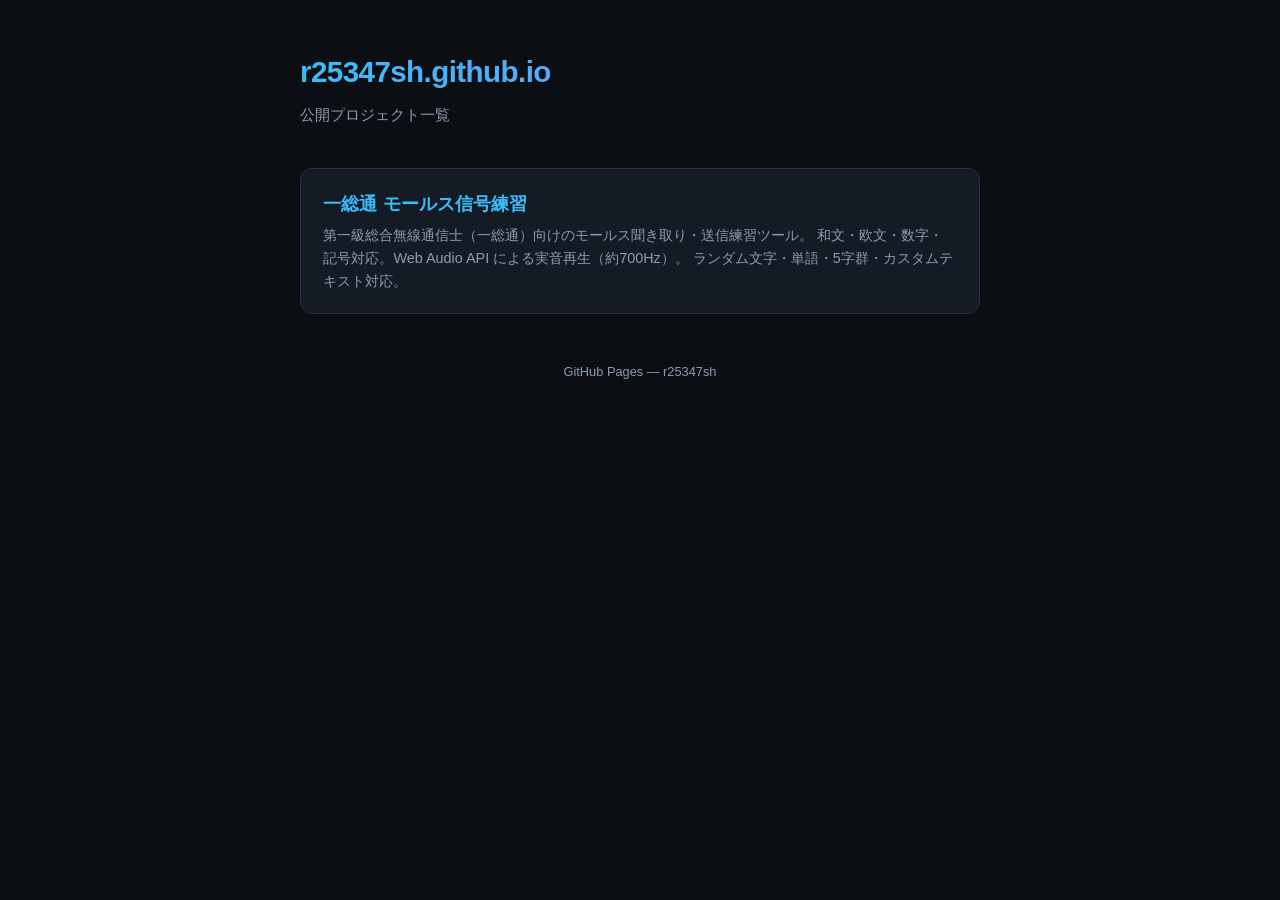
==== index.html @ d35011bb "Add Morse code practice tool for 1st-class radio operator (一総通) and root index" ====
<!DOCTYPE html>
<html lang="ja">
<head>
  <meta charset="UTF-8">
  <meta name="viewport" content="width=device-width, initial-scale=1.0">
  <title>r25347sh — Projects</title>
  <style>
    :root {
      --bg: #0b0f14;
      --surface: #151b24;
      --border: #243044;
      --text: #e8eef7;
      --muted: #8b9cb3;
      --accent: #38bdf8;
      --accent2: #818cf8;
    }
    * { box-sizing: border-box; margin: 0; padding: 0; }
    body {
      font-family: "Segoe UI", "Hiragino Sans", Meiryo, sans-serif;
      background: var(--bg);
      color: var(--text);
      min-height: 100vh;
      line-height: 1.6;
    }
    .wrap {
      max-width: 720px;
      margin: 0 auto;
      padding: 3rem 1.25rem 4rem;
    }
    header {
      margin-bottom: 2.5rem;
    }
    h1 {
      font-size: 1.85rem;
      font-weight: 700;
      letter-spacing: -0.02em;
      background: linear-gradient(120deg, var(--accent), var(--accent2));
      -webkit-background-clip: text;
      -webkit-text-fill-color: transparent;
      background-clip: text;
    }
    .lead {
      color: var(--muted);
      margin-top: 0.5rem;
      font-size: 0.95rem;
    }
    .projects {
      display: flex;
      flex-direction: column;
      gap: 1rem;
    }
    a.card {
      display: block;
      background: var(--surface);
      border: 1px solid var(--border);
      border-radius: 12px;
      padding: 1.25rem 1.4rem;
      text-decoration: none;
      color: inherit;
      transition: border-color 0.15s, transform 0.15s;
    }
    a.card:hover {
      border-color: var(--accent);
      transform: translateY(-2px);
    }
    a.card h2 {
      font-size: 1.15rem;
      font-weight: 600;
      margin-bottom: 0.35rem;
      color: var(--accent);
    }
    a.card p {
      font-size: 0.9rem;
      color: var(--muted);
    }
    footer {
      margin-top: 3rem;
      font-size: 0.8rem;
      color: var(--muted);
      text-align: center;
    }
  </style>
</head>
<body>
  <div class="wrap">
    <header>
      <h1>r25347sh.github.io</h1>
      <p class="lead">公開プロジェクト一覧</p>
    </header>

    <section class="projects">
      <a class="card" href="morse-practice/">
        <h2>一総通 モールス信号練習</h2>
        <p>
          第一級総合無線通信士（一総通）向けのモールス聞き取り・送信練習ツール。
          和文・欧文・数字・記号対応。Web Audio API による実音再生（約700Hz）。
          ランダム文字・単語・5字群・カスタムテキスト対応。
        </p>
      </a>
    </section>

    <footer>
      <p>GitHub Pages — r25347sh</p>
    </footer>
  </div>
</body>
</html>
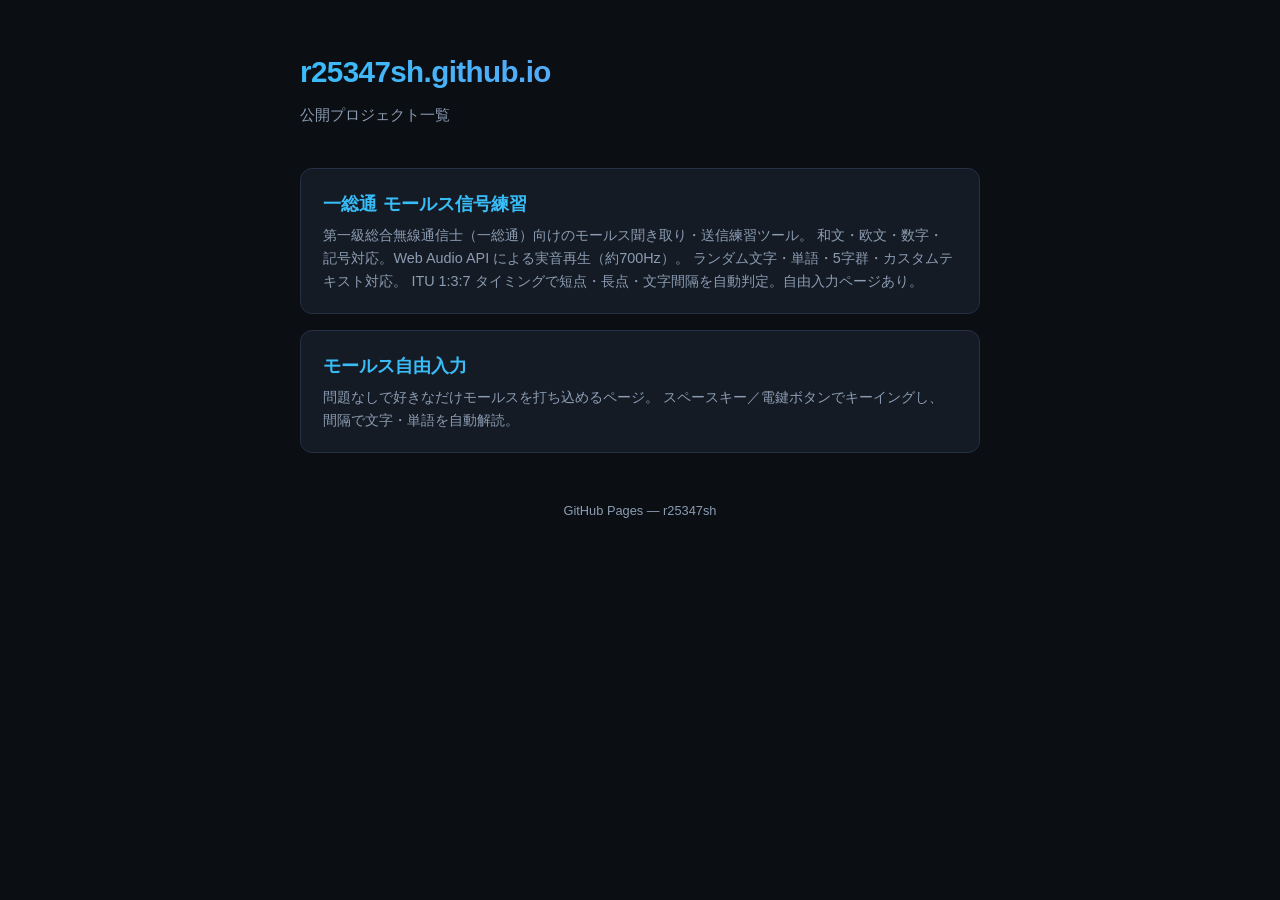
==== commit 00a00219: "docs: mention free Morse keying page on top index" ====
--- a/index.html
+++ b/index.html
@@ -95,6 +95,14 @@
           第一級総合無線通信士（一総通）向けのモールス聞き取り・送信練習ツール。
           和文・欧文・数字・記号対応。Web Audio API による実音再生（約700Hz）。
           ランダム文字・単語・5字群・カスタムテキスト対応。
+          ITU 1:3:7 タイミングで短点・長点・文字間隔を自動判定。自由入力ページあり。
+        </p>
+      </a>
+      <a class="card" href="morse-practice/free.html">
+        <h2>モールス自由入力</h2>
+        <p>
+          問題なしで好きなだけモールスを打ち込めるページ。
+          スペースキー／電鍵ボタンでキーイングし、間隔で文字・単語を自動解読。
         </p>
       </a>
     </section>
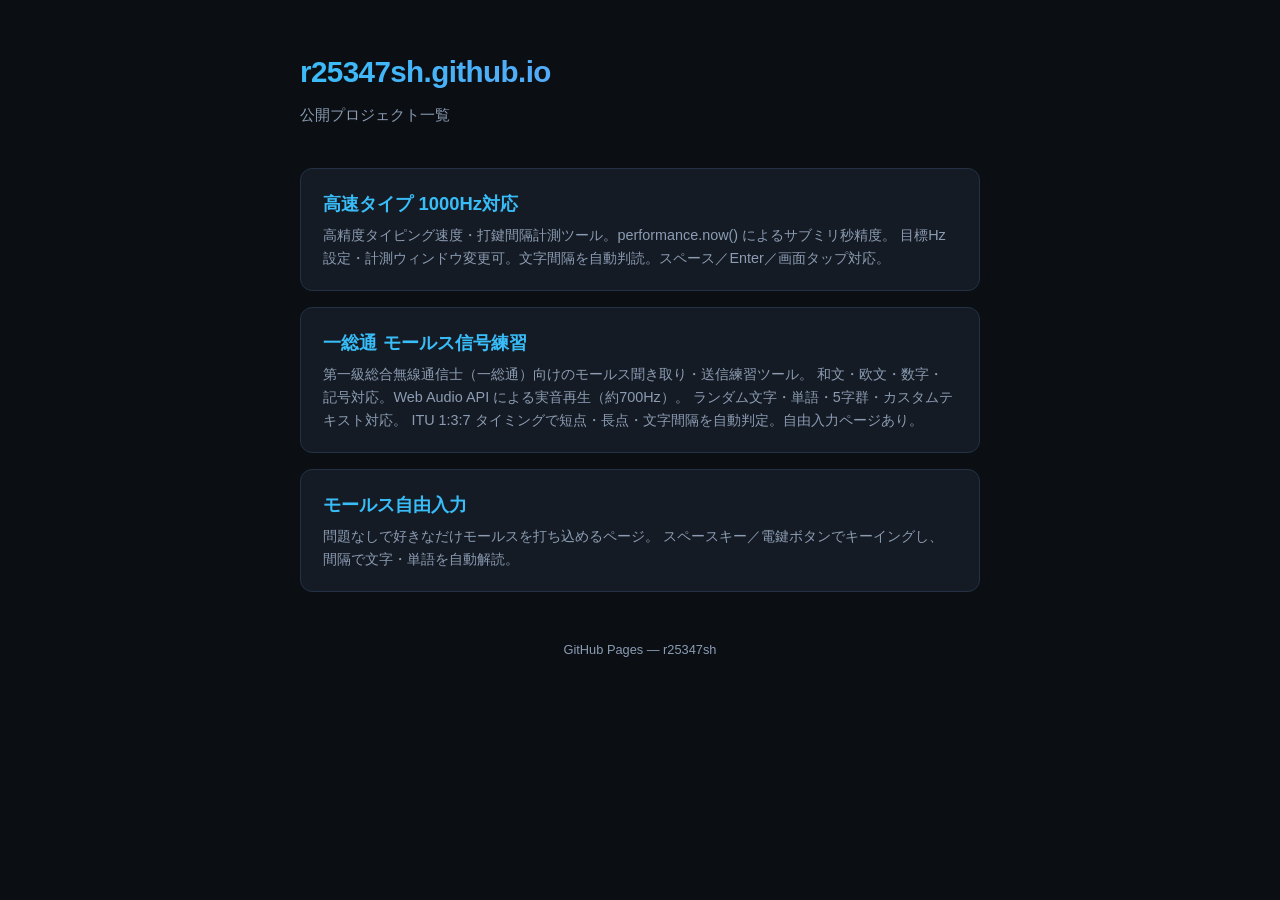
==== commit 30ea3d79: "Add high-speed typing 1000Hz rate meter with auto interval detection - Precise Hz calculation via pe" ====
--- a/index.html
+++ b/index.html
@@ -89,6 +89,13 @@
     </header>
 
     <section class="projects">
+      <a class="card" href="highspeed-type/">
+        <h2>高速タイプ 1000Hz対応</h2>
+        <p>
+          高精度タイピング速度・打鍵間隔計測ツール。performance.now() によるサブミリ秒精度。
+          目標Hz設定・計測ウィンドウ変更可。文字間隔を自動判読。スペース／Enter／画面タップ対応。
+        </p>
+      </a>
       <a class="card" href="morse-practice/">
         <h2>一総通 モールス信号練習</h2>
         <p>
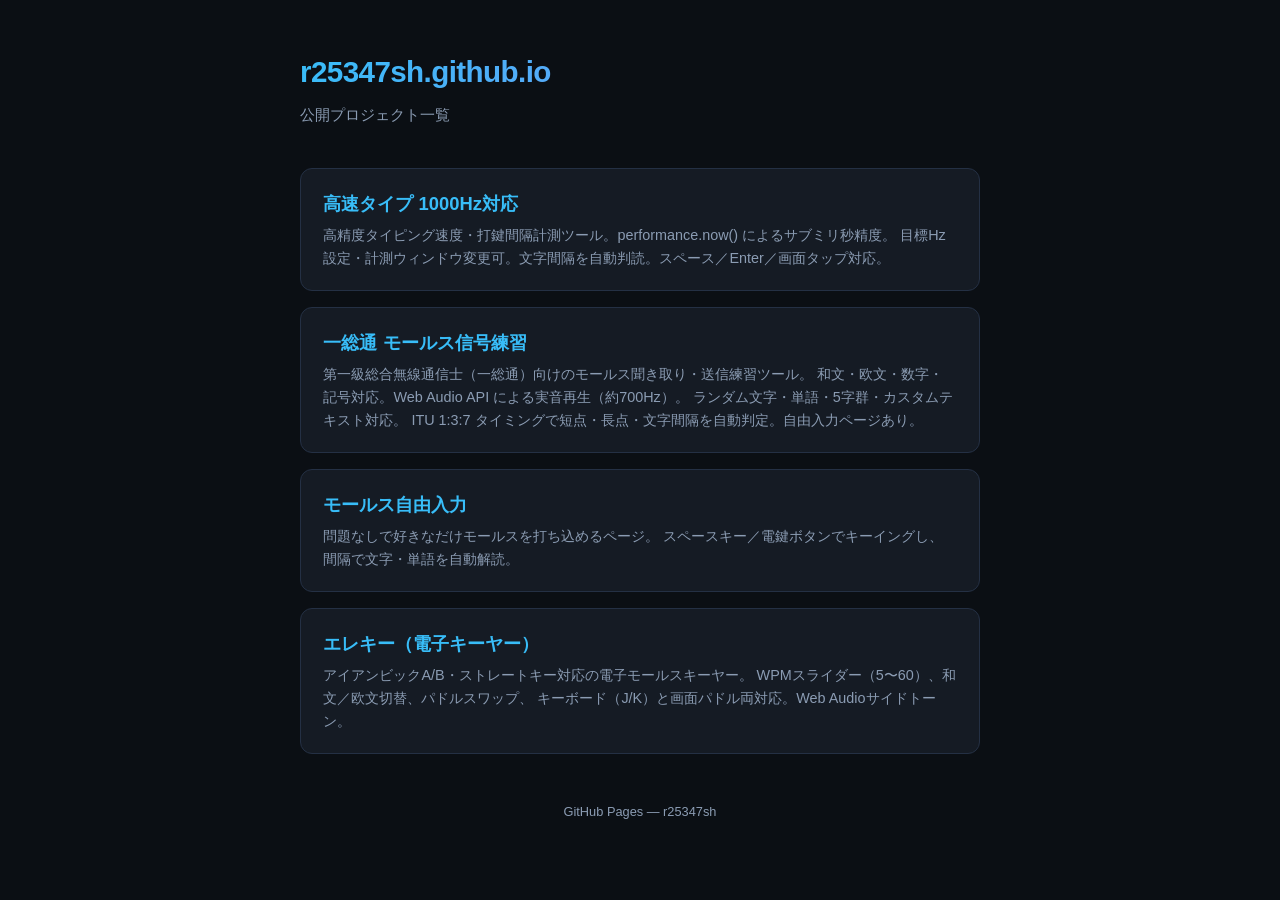
==== commit 70e0ac72: "Add electronic Morse keyer (elekey): iambic A/B + straight, WPM slider, 和文/欧文" ====
--- a/index.html
+++ b/index.html
@@ -112,6 +112,14 @@
           スペースキー／電鍵ボタンでキーイングし、間隔で文字・単語を自動解読。
         </p>
       </a>
+      <a class="card" href="elekey/">
+        <h2>エレキー（電子キーヤー）</h2>
+        <p>
+          アイアンビックA/B・ストレートキー対応の電子モールスキーヤー。
+          WPMスライダー（5〜60）、和文／欧文切替、パドルスワップ、
+          キーボード（J/K）と画面パドル両対応。Web Audioサイドトーン。
+        </p>
+      </a>
     </section>
 
     <footer>
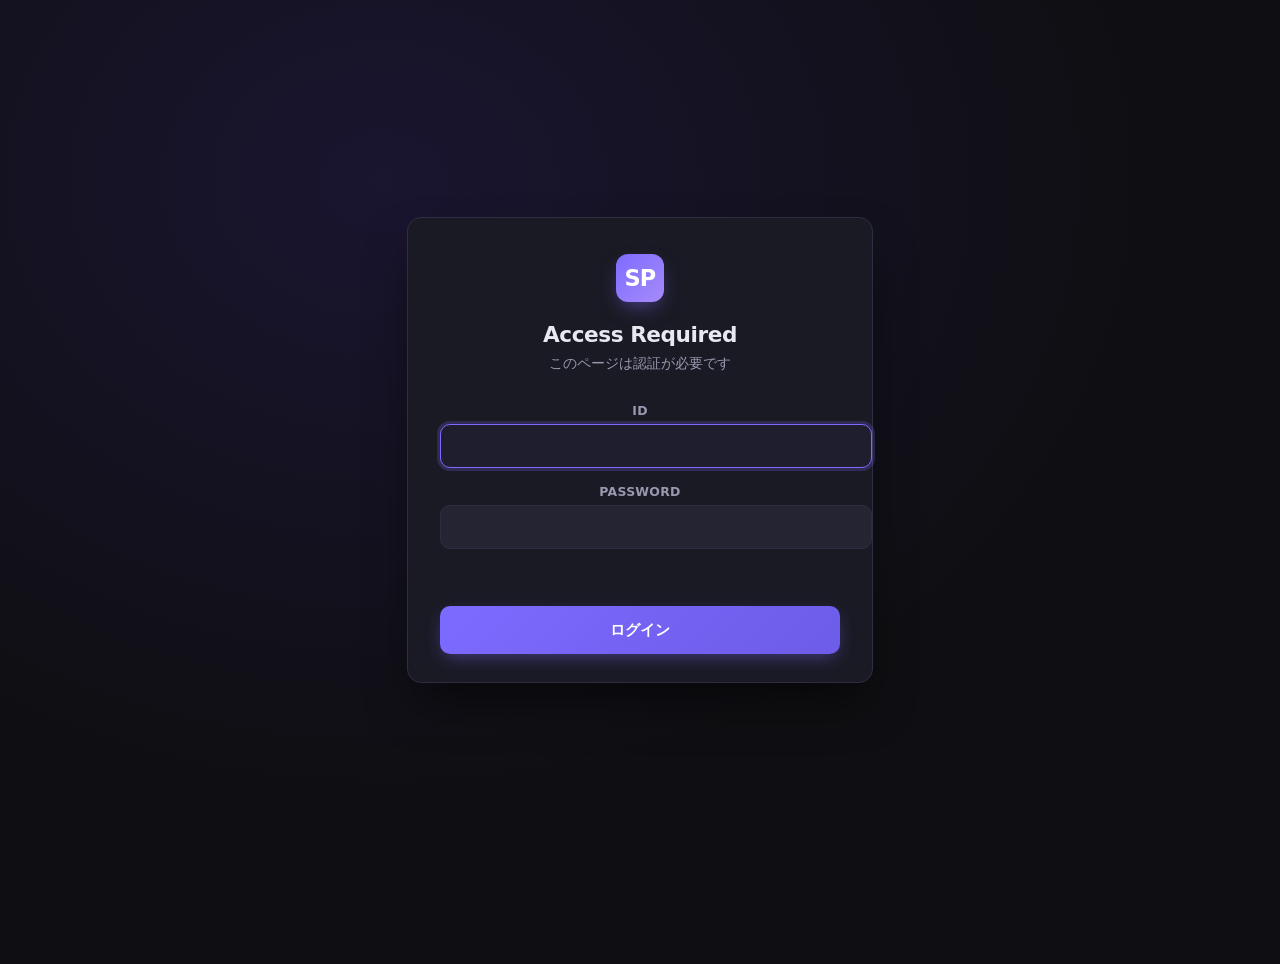
==== commit b8a1d160: "Add demo index.html with sitePassword gate" ====
--- a/index.html
+++ b/index.html
@@ -1,130 +1,64 @@
 <!DOCTYPE html>
 <html lang="ja">
 <head>
-  <meta charset="UTF-8">
-  <meta name="viewport" content="width=device-width, initial-scale=1.0">
-  <title>r25347sh — Projects</title>
+  <meta charset="UTF-8" />
+  <meta name="viewport" content="width=device-width, initial-scale=1.0" />
+  <title>r25347sh — Protected</title>
   <style>
-    :root {
-      --bg: #0b0f14;
-      --surface: #151b24;
-      --border: #243044;
-      --text: #e8eef7;
-      --muted: #8b9cb3;
-      --accent: #38bdf8;
-      --accent2: #818cf8;
+    body {
+      margin: 0;
+      min-height: 100vh;
+      font-family: Inter, system-ui, sans-serif;
+      background: #0f0f13;
+      color: #e8e8f0;
+      display: flex;
+      align-items: center;
+      justify-content: center;
+      text-align: center;
+      padding: 2rem;
     }
-    * { box-sizing: border-box; margin: 0; padding: 0; }
-    body {
-      font-family: "Segoe UI", "Hiragino Sans", Meiryo, sans-serif;
-      background: var(--bg);
-      color: var(--text);
-      min-height: 100vh;
-      line-height: 1.6;
+    .content {
+      max-width: 520px;
     }
-    .wrap {
-      max-width: 720px;
-      margin: 0 auto;
-      padding: 3rem 1.25rem 4rem;
+    h1 { font-size: 1.75rem; margin-bottom: 0.5rem; }
+    p { color: #9898b0; line-height: 1.6; }
+    code {
+      background: #1a1a24;
+      padding: 0.15em 0.45em;
+      border-radius: 6px;
+      font-size: 0.9em;
     }
-    header {
-      margin-bottom: 2.5rem;
+    .logout {
+      margin-top: 2rem;
+      appearance: none;
+      background: #242433;
+      border: 1px solid #2e2e42;
+      color: #e8e8f0;
+      padding: 0.6rem 1.2rem;
+      border-radius: 8px;
+      cursor: pointer;
+      font-size: 0.9rem;
     }
-    h1 {
-      font-size: 1.85rem;
-      font-weight: 700;
-      letter-spacing: -0.02em;
-      background: linear-gradient(120deg, var(--accent), var(--accent2));
-      -webkit-background-clip: text;
-      -webkit-text-fill-color: transparent;
-      background-clip: text;
-    }
-    .lead {
-      color: var(--muted);
-      margin-top: 0.5rem;
-      font-size: 0.95rem;
-    }
-    .projects {
-      display: flex;
-      flex-direction: column;
-      gap: 1rem;
-    }
-    a.card {
-      display: block;
-      background: var(--surface);
-      border: 1px solid var(--border);
-      border-radius: 12px;
-      padding: 1.25rem 1.4rem;
-      text-decoration: none;
-      color: inherit;
-      transition: border-color 0.15s, transform 0.15s;
-    }
-    a.card:hover {
-      border-color: var(--accent);
-      transform: translateY(-2px);
-    }
-    a.card h2 {
-      font-size: 1.15rem;
-      font-weight: 600;
-      margin-bottom: 0.35rem;
-      color: var(--accent);
-    }
-    a.card p {
-      font-size: 0.9rem;
-      color: var(--muted);
-    }
-    footer {
-      margin-top: 3rem;
-      font-size: 0.8rem;
-      color: var(--muted);
-      text-align: center;
-    }
+    .logout:hover { background: #2e2e42; }
   </style>
+  <!-- 
+    data-allows example:
+    ((role:admin%teacher)%ID:special)&role:beekeeper
+    → ((admin OR teacher) OR ID=special) AND beekeeper
+
+    Current demo: allow admin or bika
+  -->
+  <script src="./sitePassword.js" defer data-allows="role:admin%role:bika"></script>
 </head>
 <body>
-  <div class="wrap">
-    <header>
-      <h1>r25347sh.github.io</h1>
-      <p class="lead">公開プロジェクト一覧</p>
-    </header>
-
-    <section class="projects">
-      <a class="card" href="highspeed-type/">
-        <h2>高速タイプ 1000Hz対応</h2>
-        <p>
-          高精度タイピング速度・打鍵間隔計測ツール。performance.now() によるサブミリ秒精度。
-          目標Hz設定・計測ウィンドウ変更可。文字間隔を自動判読。スペース／Enter／画面タップ対応。
-        </p>
-      </a>
-      <a class="card" href="morse-practice/">
-        <h2>一総通 モールス信号練習</h2>
-        <p>
-          第一級総合無線通信士（一総通）向けのモールス聞き取り・送信練習ツール。
-          和文・欧文・数字・記号対応。Web Audio API による実音再生（約700Hz）。
-          ランダム文字・単語・5字群・カスタムテキスト対応。
-          ITU 1:3:7 タイミングで短点・長点・文字間隔を自動判定。自由入力ページあり。
-        </p>
-      </a>
-      <a class="card" href="morse-practice/free.html">
-        <h2>モールス自由入力</h2>
-        <p>
-          問題なしで好きなだけモールスを打ち込めるページ。
-          スペースキー／電鍵ボタンでキーイングし、間隔で文字・単語を自動解読。
-        </p>
-      </a>
-      <a class="card" href="elekey/">
-        <h2>エレキー（電子キーヤー）</h2>
-        <p>
-          アイアンビックA/B・ストレートキー対応の電子モールスキーヤー。
-          WPMスライダー（5〜60）、和文／欧文切替、パドルスワップ、
-          キーボード（J/K）と画面パドル両対応。Web Audioサイドトーン。
-        </p>
-      </a>
-    </section>
-
-    <footer>
-      <p>GitHub Pages — r25347sh</p>
-    </footer>
+  <div class="content">
+    <h1>Protected Page</h1>
+    <p>このページは <code>sitePassword.js</code> によって保護されています。</p>
+    <p>ログインに成功した場合のみこのコンテンツが表示されます。</p>
+    <p style="margin-top:1.5rem;font-size:0.85rem;opacity:0.7">
+      現在の制限: <code>role:admin % role:bika</code>
+    </p>
+    <button class="logout" onclick="SitePassword.logout()">ログアウト</button>
   </div>
 </body>
 </html>
